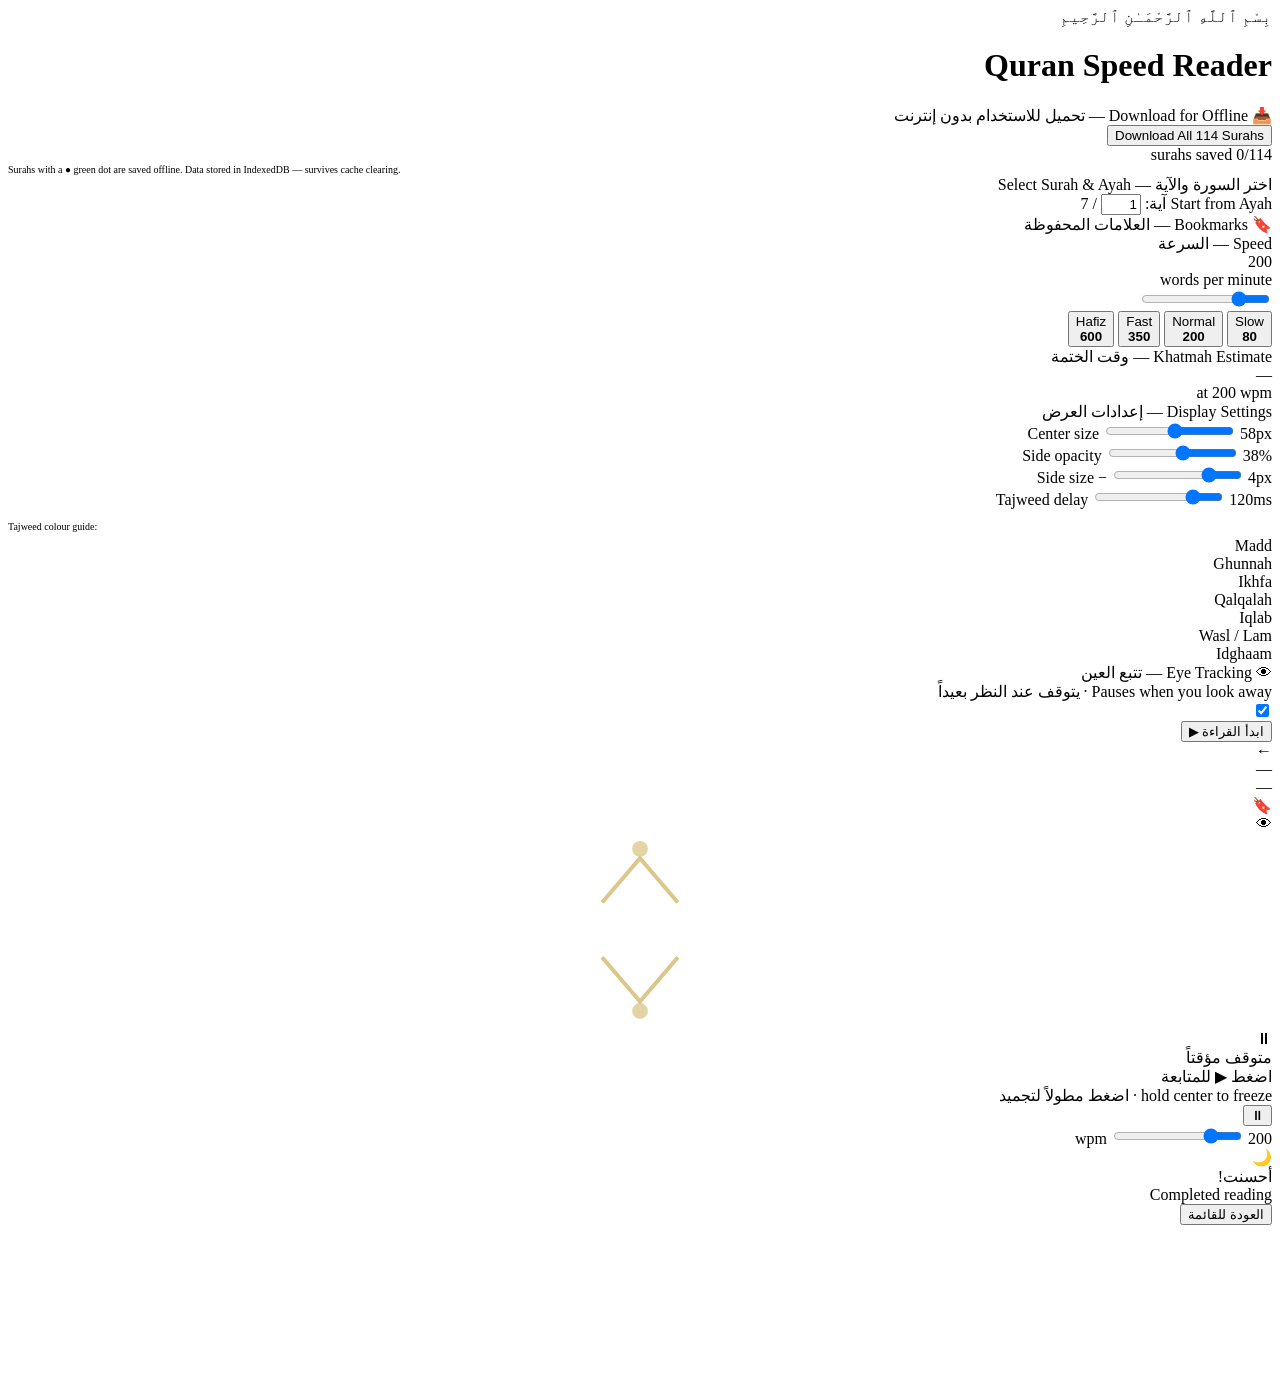
==== index.html @ ff4be300 "Add files via upload" ====
<!DOCTYPE html>
<html lang="ar" dir="rtl">
<head>
<meta charset="UTF-8">
<meta name="viewport" content="width=device-width, initial-scale=1.0, maximum-scale=1.0, user-scalable=no">
<meta name="theme-color" content="#080a0d">
<meta name="apple-mobile-web-app-capable" content="yes">
<meta name="apple-mobile-web-app-status-bar-style" content="black-translucent">
<meta name="apple-mobile-web-app-title" content="QuranReader">
<title>قارئ القرآن السريع</title>
<link rel="manifest" href="./manifest.json">
<link rel="apple-touch-icon" href="./icons/icon-192.png">
<link rel="preconnect" href="https://fonts.googleapis.com">
<link href="https://fonts.googleapis.com/css2?family=Amiri:wght@400;700&family=Cairo:wght@300;400;600&display=swap" rel="stylesheet">
<link rel="stylesheet" href="./css/style.css">
</head>
<body>

<!-- ══════════════════════════════════════
     SETUP SCREEN
══════════════════════════════════════ -->
<div class="screen" id="setupScreen">

  <div class="hdr">
    <div class="bismillah">بِسْمِ ٱللَّهِ ٱلرَّحْمَـٰنِ ٱلرَّحِيمِ</div>
    <div class="hdr-div"></div>
    <h1>Quran Speed Reader</h1>
  </div>

  <!-- ── Download for Offline ── -->
  <div class="card">
    <div class="clbl">📥 Download for Offline — تحميل للاستخدام بدون إنترنت</div>
    <div class="dl-row">
      <button class="dl-btn" id="downloadAllBtn" onclick="downloadAll()">
        Download All 114 Surahs
      </button>
      <div class="dl-progress">
        <div class="dl-bar-outer">
          <div class="dl-bar-inner" id="downloadProgressBar"></div>
        </div>
        <div class="dl-text" id="downloadProgressText">0/114 surahs saved</div>
      </div>
    </div>
    <div style="font-size:10px;color:var(--text-muted);direction:ltr">
      Surahs with a <span style="color:var(--green)">●</span> green dot are saved offline. Data stored in IndexedDB — survives cache clearing.
    </div>
  </div>

  <!-- ── Surah + Ayah ── -->
  <div class="card">
    <div class="clbl">اختر السورة والآية — Select Surah & Ayah</div>
    <div class="surah-grid" id="surahGrid"></div>
    <div class="ayah-row">
      <label>Start from Ayah آية:</label>
      <input type="number" id="ayahInput" value="1" min="1" max="7"
        oninput="onAyahInput(this.value)">
      <span id="ayahMax">/ 7</span>
    </div>
  </div>

  <!-- ── Bookmarks ── -->
  <div class="card">
    <div class="clbl">🔖 Bookmarks — العلامات المحفوظة</div>
    <div class="bm-list" id="bmList"></div>
  </div>

  <!-- ── Speed ── -->
  <div class="card">
    <div class="clbl">Speed — السرعة</div>
    <div class="spd-num" id="spdNum">200</div>
    <div class="spd-unit">words per minute</div>
    <input type="range" id="spdSlider" min="50" max="800" value="200" step="10"
      oninput="onSpdSlider(this.value)">
    <div class="presets">
      <button class="pbtn" onclick="setSpd(80)">Slow<br><b style="color:var(--gold)">80</b></button>
      <button class="pbtn" onclick="setSpd(200)">Normal<br><b style="color:var(--gold)">200</b></button>
      <button class="pbtn" onclick="setSpd(350)">Fast<br><b style="color:var(--gold)">350</b></button>
      <button class="pbtn" onclick="setSpd(600)">Hafiz<br><b style="color:var(--gold)">600</b></button>
    </div>
  </div>

  <!-- ── Khatmah ── -->
  <div class="kbox">
    <div class="klbl">Khatmah Estimate — وقت الختمة</div>
    <div id="kTime">—</div>
    <div id="kSub">at 200 wpm</div>
  </div>

  <!-- ── Display Settings ── -->
  <div class="card">
    <div class="clbl">Display Settings — إعدادات العرض</div>
    <div class="srow">
      <label>Center size</label>
      <input type="range" id="centerSizeSlider" min="32" max="90" value="58" step="2" oninput="onCenterSize(this.value)">
      <span id="centerSizeVal">58px</span>
    </div>
    <div class="srow">
      <label>Side opacity</label>
      <input type="range" id="sideOpacitySlider" min="10" max="80" value="38" step="2" oninput="onSideOpacity(this.value)">
      <span id="sideOpacityVal">38%</span>
    </div>
    <div class="srow">
      <label>Side size −</label>
      <input type="range" id="sideSizeDiffSlider" min="0" max="18" value="4" step="1" oninput="onSideSizeDiff(this.value)">
      <span id="sideSizeDiffVal">4px</span>
    </div>
    <div class="srow">
      <label>Tajweed delay</label>
      <input type="range" id="tajweedSlider" min="0" max="600" value="120" step="10" oninput="onTajweedDelay(this.value)">
      <span id="tajweedVal">120ms</span>
    </div>

    <!-- Tajweed colour legend -->
    <div style="margin-top:12px;font-size:10px;color:var(--text-dim);direction:ltr;margin-bottom:5px">Tajweed colour guide:</div>
    <div class="tj-legend">
      <div class="tj-item"><div class="tj-dot" style="background:#537FFF"></div>Madd</div>
      <div class="tj-item"><div class="tj-dot" style="background:#FF7E1E"></div>Ghunnah</div>
      <div class="tj-item"><div class="tj-dot" style="background:#9400D3"></div>Ikhfa</div>
      <div class="tj-item"><div class="tj-dot" style="background:#DD6600"></div>Qalqalah</div>
      <div class="tj-item"><div class="tj-dot" style="background:#FF0080"></div>Iqlab</div>
      <div class="tj-item"><div class="tj-dot" style="background:#9c9c9c"></div>Wasl / Lam</div>
      <div class="tj-item"><div class="tj-dot" style="background:#008000"></div>Idghaam</div>
    </div>
  </div>

  <!-- ── Eye Tracking ── -->
  <div class="card">
    <div class="trow">
      <div>
        <div class="tlbl">👁 Eye Tracking — تتبع العين</div>
        <div class="tsub">Pauses when you look away · يتوقف عند النظر بعيداً</div>
      </div>
      <label class="tog">
        <input type="checkbox" id="eyeToggle" checked onchange="onEyeToggle(this.checked)">
        <span class="ttrack"></span>
      </label>
    </div>
  </div>

  <button class="startbtn" id="startBtn" onclick="startReading()">ابدأ القراءة ▶</button>
</div>


<!-- ══════════════════════════════════════
     READER SCREEN
══════════════════════════════════════ -->
<div class="screen hidden" id="readerScreen">

  <!-- Top bar -->
  <div class="rbar">
    <div class="iconbtn" onclick="goBack()">←</div>
    <div class="rinfo">
      <div class="rsname" id="rSurahName">—</div>
      <div class="rvinfo" id="rInfo">—</div>
    </div>
    <div class="iconbtn" id="bmBtn" onclick="addBookmark()">🔖</div>
    <div class="iconbtn" id="eyeIco">👁</div>
  </div>

  <!-- Progress -->
  <div class="pbar-o"><div class="pbar-i" id="pbar" style="width:0%"></div></div>

  <!-- Word stage -->
  <div class="stage" id="stage"
    ontouchstart="onHoldStart(event)" ontouchend="onHoldEnd(event)"
    onmousedown="onHoldStart(event)" onmouseup="onHoldEnd(event)" onmouseleave="onHoldEnd(event)">

    <!-- Top focus line -->
    <svg class="focus-svg" viewBox="0 0 400 30" preserveAspectRatio="xMidYMid meet">
      <defs>
        <linearGradient id="fgTop" x1="0%" y1="0%" x2="100%" y2="0%">
          <stop offset="0%"   stop-color="transparent"/>
          <stop offset="38%"  stop-color="#7a6330" stop-opacity=".45"/>
          <stop offset="50%"  stop-color="#c9a84c" stop-opacity=".85"/>
          <stop offset="62%"  stop-color="#7a6330" stop-opacity=".45"/>
          <stop offset="100%" stop-color="transparent"/>
        </linearGradient>
      </defs>
      <!-- Main horizontal line -->
      <line x1="0" y1="22" x2="400" y2="22" stroke="url(#fgTop)" stroke-width="1"/>
      <!-- Center pointer (chevron pointing down toward words) -->
      <polyline points="188,22 200,8 212,22" fill="none" stroke="#c9a84c" stroke-width="1.3" stroke-linejoin="round" opacity=".65"/>
      <circle cx="200" cy="5" r="2.5" fill="#c9a84c" opacity=".5"/>
    </svg>

    <!-- Word rail: slots generated dynamically by JS based on available width -->
    <div class="word-rail" id="wordRail"></div>

    <!-- Bottom focus line -->
    <svg class="focus-svg" viewBox="0 0 400 30" preserveAspectRatio="xMidYMid meet">
      <defs>
        <linearGradient id="fgBot" x1="0%" y1="0%" x2="100%" y2="0%">
          <stop offset="0%"   stop-color="transparent"/>
          <stop offset="38%"  stop-color="#7a6330" stop-opacity=".45"/>
          <stop offset="50%"  stop-color="#c9a84c" stop-opacity=".85"/>
          <stop offset="62%"  stop-color="#7a6330" stop-opacity=".45"/>
          <stop offset="100%" stop-color="transparent"/>
        </linearGradient>
      </defs>
      <line x1="0" y1="8" x2="400" y2="8" stroke="url(#fgBot)" stroke-width="1"/>
      <polyline points="188,8 200,22 212,8" fill="none" stroke="#c9a84c" stroke-width="1.3" stroke-linejoin="round" opacity=".65"/>
      <circle cx="200" cy="25" r="2.5" fill="#c9a84c" opacity=".5"/>
    </svg>

    <!-- Pause overlay -->
    <div class="poverlay" id="poverlay">
      <div class="pico" id="pIco">⏸</div>
      <div class="ptxt" id="pTxt">متوقف مؤقتاً</div>
      <div class="psub" id="pSub">اضغط ▶ للمتابعة</div>
    </div>

    <div class="hold-hint">hold center to freeze · اضغط مطولاً لتجميد</div>
  </div>

  <!-- Controls -->
  <div class="cbar">
    <button class="playbtn" id="playBtn" onclick="togglePlay()">⏸</button>
    <div class="crow">
      <span class="smlbl">wpm</span>
      <input type="range" id="miniSlider" min="50" max="800" value="200" step="10"
        oninput="onMiniSpd(this.value)">
      <span id="miniVal">200</span>
    </div>
  </div>
</div>


<!-- ══════════════════════════════════════
     DONE SCREEN
══════════════════════════════════════ -->
<div class="screen hidden" id="doneScreen">
  <div class="dico">🌙</div>
  <div class="dtitle">أحسنت!</div>
  <div class="dsub" id="doneMsg">Completed reading</div>
  <button class="dbtn" onclick="goBack()">العودة للقائمة</button>
</div>


<!-- Hidden camera elements -->
<video id="eyeVid" playsinline muted autoplay></video>
<canvas id="eyeCvs"></canvas>

<!-- Toast notification -->
<div id="toast"></div>

<!-- Scripts — order matters -->
<script src="./js/db.js"></script>
<script src="./js/eye.js"></script>
<script src="./js/app.js"></script>
<script>
  // Boot after DOM + scripts loaded
  document.addEventListener('DOMContentLoaded', boot);
</script>
</body>
</html>
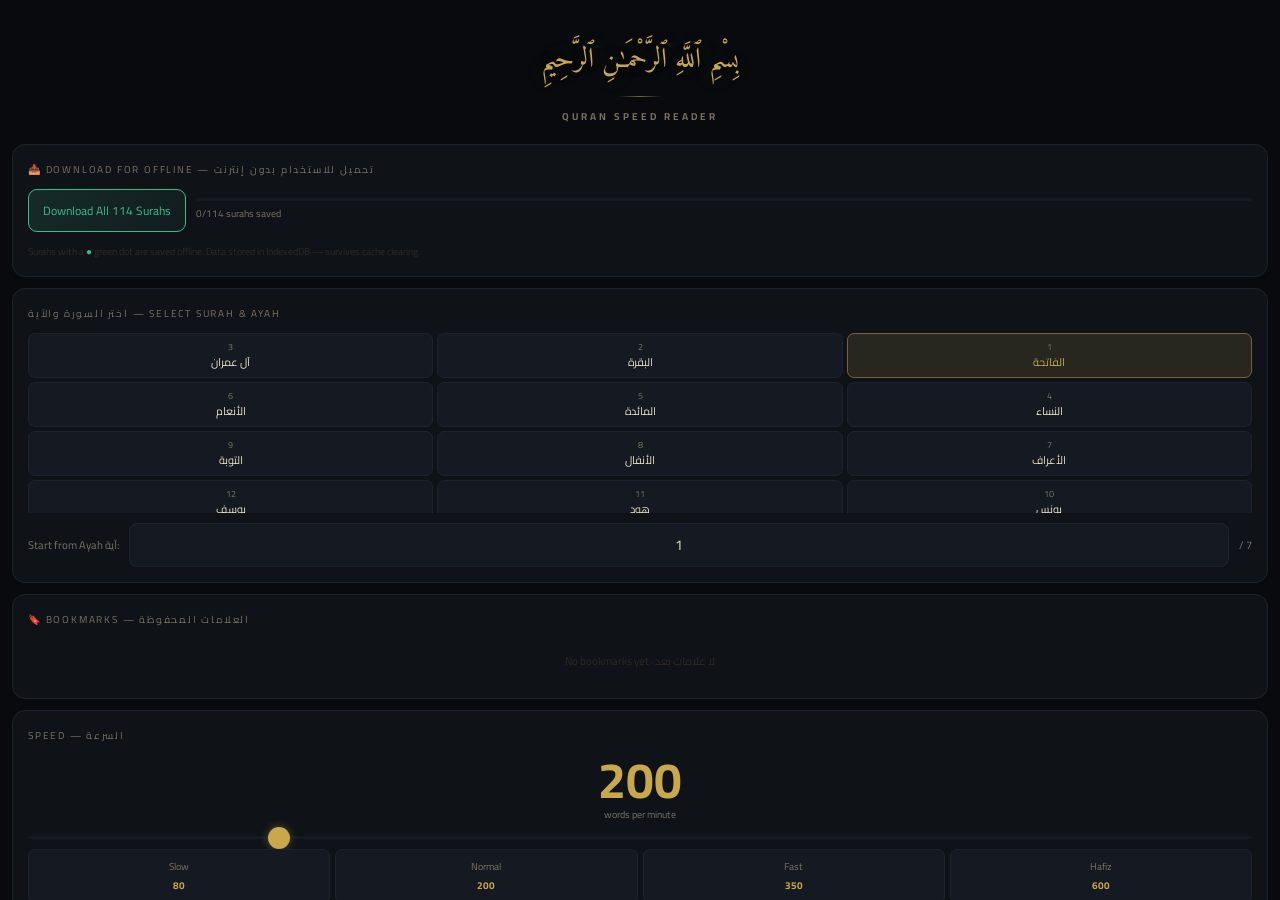
==== commit 82047a5e: "Add files via upload" ====
--- a/index.html
+++ b/index.html
@@ -183,8 +183,12 @@
       <circle cx="200" cy="5" r="2.5" fill="#c9a84c" opacity=".5"/>
     </svg>
 
-    <!-- Word rail: slots generated dynamically by JS based on available width -->
-    <div class="word-rail" id="wordRail"></div>
+    <!-- Word rail: 3 columns — past | CENTER | next -->
+    <div class="word-rail" id="wordRail">
+      <div class="word-rail-past" id="railPast"></div>
+      <div class="word-rail-center" id="railCenter"></div>
+      <div class="word-rail-next" id="railNext"></div>
+    </div>
 
     <!-- Bottom focus line -->
     <svg class="focus-svg" viewBox="0 0 400 30" preserveAspectRatio="xMidYMid meet">
--- a/css/style.css
+++ b/css/style.css
@@ -0,0 +1,264 @@
+/* ═══════════════════════════════════════════════════
+   style.css — Quran Speed Reader PWA
+═══════════════════════════════════════════════════ */
+:root {
+  --bg: #080a0d;
+  --surface: #0f1318;
+  --surface2: #151a22;
+  --border: #1c2330;
+  --gold: #c9a84c;
+  --gold-dim: #7a6330;
+  --gold-bright: #e8c96a;
+  --text: #e8dfc8;
+  --text-dim: #7a7060;
+  --text-muted: #2e2820;
+  --green: #3dba87;
+  --red: #e05555;
+  --r: 13px;
+  --center-size: 58px;
+  --side-opacity: 0.38;
+  --side-size-diff: 4px;
+}
+
+* { box-sizing: border-box; margin: 0; padding: 0; -webkit-tap-highlight-color: transparent; user-select: none; -webkit-user-select: none; }
+html, body { height: 100%; overflow: hidden; }
+body { background: var(--bg); color: var(--text); font-family: 'Cairo', sans-serif; display: flex; flex-direction: column; }
+
+/* ── SCREENS ── */
+.screen { position: absolute; inset: 0; display: flex; flex-direction: column; transition: opacity .3s, transform .3s; overflow-y: auto; overflow-x: hidden; }
+.screen.hidden { opacity: 0; pointer-events: none; transform: scale(.97); }
+
+/* ══════════════════════════════════════
+   SETUP SCREEN
+══════════════════════════════════════ */
+#setupScreen { padding-bottom: 56px; }
+.hdr { text-align: center; padding: 36px 20px 18px; }
+.bismillah { font-family: 'Amiri', serif; font-size: clamp(19px, 5.5vw, 28px); color: var(--gold); line-height: 1.8; text-shadow: 0 0 28px rgba(201,168,76,.22); }
+.hdr h1 { font-size: 10px; color: var(--text-dim); letter-spacing: 3px; text-transform: uppercase; direction: ltr; margin-top: 6px; }
+.hdr-div { width: 44px; height: 1px; background: linear-gradient(90deg, transparent, var(--gold-dim), transparent); margin: 10px auto; }
+
+.card { margin: 0 12px 11px; background: var(--surface); border: 1px solid var(--border); border-radius: var(--r); padding: 15px; }
+.clbl { font-size: 10px; color: var(--text-dim); letter-spacing: 1.8px; text-transform: uppercase; margin-bottom: 10px; direction: ltr; }
+
+/* Surah grid */
+.surah-grid { display: grid; grid-template-columns: repeat(3, 1fr); gap: 4px; max-height: 180px; overflow-y: auto; margin-bottom: 10px; }
+.sgbtn { background: var(--surface2); border: 1px solid var(--border); border-radius: 7px; padding: 7px 4px; color: var(--text); font-family: 'Cairo', sans-serif; font-size: 11px; cursor: pointer; text-align: center; line-height: 1.4; transition: border-color .12s, background .12s, color .12s; position: relative; }
+.sgbtn.sel { background: rgba(201,168,76,.13); border-color: var(--gold-dim); color: var(--gold); }
+/* Green dot = downloaded (offline available) */
+.sgbtn.downloaded::after { content: ''; position: absolute; top: 3px; left: 4px; width: 5px; height: 5px; border-radius: 50%; background: var(--green); opacity: .7; }
+.sgbtn .n { display: block; font-size: 9px; color: var(--text-dim); margin-bottom: 1px; }
+
+/* Ayah row */
+.ayah-row { display: flex; align-items: center; gap: 10px; direction: ltr; margin-top: 8px; }
+.ayah-row label { font-size: 11px; color: var(--text-dim); white-space: nowrap; }
+#ayahInput { flex: 1; background: var(--surface2); border: 1px solid var(--border); border-radius: 8px; color: var(--text); font-family: 'Cairo', sans-serif; font-size: 14px; padding: 8px 10px; outline: none; text-align: center; -moz-appearance: textfield; }
+#ayahInput::-webkit-inner-spin-button, #ayahInput::-webkit-outer-spin-button { -webkit-appearance: none; }
+#ayahInput:focus { border-color: var(--gold-dim); }
+#ayahMax { font-size: 11px; color: var(--text-dim); }
+
+/* Download section */
+.dl-row { display: flex; align-items: center; gap: 10px; direction: ltr; margin-bottom: 10px; }
+.dl-btn { background: linear-gradient(135deg, rgba(61,186,135,.15), rgba(61,186,135,.05)); border: 1px solid var(--green); border-radius: 9px; color: var(--green); font-family: 'Cairo', sans-serif; font-size: 12px; padding: 9px 14px; cursor: pointer; flex-shrink: 0; transition: all .15s; }
+.dl-btn:active { transform: scale(.97); }
+.dl-btn:disabled { opacity: .5; cursor: default; }
+.dl-progress { flex: 1; }
+.dl-bar-outer { height: 3px; background: var(--surface2); border-radius: 2px; margin-bottom: 3px; }
+.dl-bar-inner { height: 100%; background: var(--green); border-radius: 2px; width: 0%; transition: width .3s; }
+.dl-text { font-size: 10px; color: var(--text-dim); direction: ltr; }
+
+/* Bookmarks */
+.bm-list { display: flex; flex-direction: column; gap: 5px; max-height: 140px; overflow-y: auto; }
+.bm-item { display: flex; align-items: center; gap: 8px; background: var(--surface2); border: 1px solid var(--border); border-radius: 9px; padding: 9px 11px; cursor: pointer; transition: border-color .12s; direction: ltr; }
+.bm-item:hover { border-color: var(--gold-dim); }
+.bm-go { flex: 1; text-align: right; direction: rtl; }
+.bm-name { font-family: 'Amiri', serif; font-size: 14px; color: var(--gold); }
+.bm-pos { font-size: 10px; color: var(--text-dim); margin-top: 1px; }
+.bm-del { background: none; border: none; color: var(--text-muted); font-size: 15px; cursor: pointer; padding: 0 2px; flex-shrink: 0; line-height: 1; }
+.bm-del:hover { color: var(--red); }
+.bm-empty { font-size: 11px; color: var(--text-muted); text-align: center; padding: 12px; direction: ltr; }
+
+/* Speed */
+.spd-num { font-size: clamp(34px, 10vw, 50px); font-weight: 700; color: var(--gold); line-height: 1; direction: ltr; text-align: center; }
+.spd-unit { font-size: 10px; color: var(--text-dim); direction: ltr; text-align: center; margin-bottom: 12px; }
+input[type=range] { -webkit-appearance: none; appearance: none; width: 100%; height: 3px; border-radius: 2px; background: var(--surface2); outline: none; direction: ltr; display: block; }
+input[type=range]::-webkit-slider-thumb { -webkit-appearance: none; width: 22px; height: 22px; border-radius: 50%; background: var(--gold); cursor: pointer; box-shadow: 0 0 9px rgba(201,168,76,.38); }
+.presets { display: flex; gap: 5px; margin-top: 10px; direction: ltr; }
+.pbtn { flex: 1; background: var(--surface2); border: 1px solid var(--border); border-radius: 7px; padding: 7px 2px; color: var(--text-dim); font-family: 'Cairo', sans-serif; font-size: 10px; cursor: pointer; text-align: center; transition: border-color .12s; }
+.pbtn:active { border-color: var(--gold-dim); color: var(--gold); }
+
+/* Khatmah */
+.kbox { margin: 0 12px 11px; background: linear-gradient(135deg, rgba(201,168,76,.07), rgba(201,168,76,.02)); border: 1px solid var(--gold-dim); border-radius: var(--r); padding: 15px; text-align: center; }
+.klbl { font-size: 10px; color: var(--text-dim); letter-spacing: 1px; text-transform: uppercase; direction: ltr; margin-bottom: 4px; }
+#kTime { font-size: clamp(20px, 5.5vw, 28px); font-weight: 700; color: var(--gold); direction: ltr; }
+#kSub { font-size: 10px; color: var(--text-dim); margin-top: 2px; }
+
+/* Toggle */
+.trow { display: flex; align-items: center; justify-content: space-between; direction: ltr; padding: 2px 0; }
+.tlbl { font-size: 13px; color: var(--text); }
+.tsub { font-size: 10px; color: var(--text-dim); margin-top: 1px; }
+.tog { position: relative; width: 46px; height: 25px; flex-shrink: 0; }
+.tog input { opacity: 0; width: 0; height: 0; }
+.ttrack { position: absolute; inset: 0; background: var(--surface2); border: 1px solid var(--border); border-radius: 13px; cursor: pointer; transition: .22s; }
+.ttrack::after { content: ''; position: absolute; left: 3px; top: 3px; width: 17px; height: 17px; border-radius: 50%; background: var(--text-dim); transition: .22s; }
+.tog input:checked + .ttrack { background: rgba(61,186,135,.2); border-color: var(--green); }
+.tog input:checked + .ttrack::after { transform: translateX(21px); background: var(--green); }
+
+/* Settings sliders */
+.srow { display: flex; align-items: center; gap: 10px; direction: ltr; margin-top: 9px; }
+.srow label { font-size: 10px; color: var(--text-dim); min-width: 72px; }
+.srow input { flex: 1; }
+.srow span { font-size: 11px; color: var(--gold); min-width: 36px; text-align: right; }
+
+/* Tajweed legend */
+.tj-legend { display: flex; flex-wrap: wrap; gap: 6px 10px; margin-top: 10px; direction: ltr; }
+.tj-item { display: flex; align-items: center; gap: 4px; font-size: 10px; color: var(--text-dim); }
+.tj-dot { width: 8px; height: 8px; border-radius: 50%; flex-shrink: 0; }
+
+/* Start button */
+.startbtn { display: block; width: calc(100% - 24px); margin: 4px 12px 0; padding: 16px; background: linear-gradient(135deg, var(--gold), #a87c2a); border: none; border-radius: var(--r); color: #080a0d; font-family: 'Amiri', serif; font-size: 19px; font-weight: 700; cursor: pointer; box-shadow: 0 4px 18px rgba(201,168,76,.2); transition: all .12s; }
+.startbtn:active { transform: scale(.98); }
+.startbtn:disabled { opacity: .45; cursor: default; transform: none; }
+
+/* ══════════════════════════════════════
+   READER SCREEN
+══════════════════════════════════════ */
+#readerScreen { overflow: hidden; }
+.rbar { display: flex; align-items: center; gap: 8px; padding: 10px 12px 8px; border-bottom: 1px solid var(--border); flex-shrink: 0; direction: ltr; }
+.iconbtn { width: 34px; height: 34px; background: var(--surface); border: 1px solid var(--border); border-radius: 9px; display: flex; align-items: center; justify-content: center; cursor: pointer; color: var(--text-dim); font-size: 15px; flex-shrink: 0; transition: border-color .12s; }
+.iconbtn:active { border-color: var(--gold-dim); }
+.iconbtn.on { border-color: var(--green); }
+.iconbtn.away { border-color: var(--red); background: rgba(224,85,85,.08); }
+.rinfo { text-align: center; flex: 1; }
+.rsname { font-family: 'Amiri', serif; font-size: 15px; color: var(--gold); direction: rtl; }
+.rvinfo { font-size: 10px; color: var(--text-dim); direction: ltr; margin-top: 1px; }
+.pbar-o { height: 2px; background: var(--border); flex-shrink: 0; }
+.pbar-i { height: 100%; background: linear-gradient(90deg, var(--gold-dim), var(--gold)); transition: width .25s; }
+
+/* Stage */
+.stage { flex: 1; display: flex; flex-direction: column; align-items: center; justify-content: center; padding: 0 10px; position: relative; min-height: 0; touch-action: none; overflow: hidden; }
+
+/* Focus lines SVG */
+.focus-svg { width: 100%; max-width: 900px; flex-shrink: 0; pointer-events: none; }
+
+/* ── WORD RAIL — 3-column grid for guaranteed centering ──
+   col 1 (1fr): past words  — flex row, words radiate RIGHT from center
+   col 2 (auto): CENTER word — always exactly in the middle
+   col 3 (1fr): next words  — flex row, words radiate LEFT from center
+   Both side columns are equal width so center can never drift.
+*/
+.word-rail {
+  display: grid;
+  grid-template-columns: 1fr auto 1fr;
+  align-items: center;
+  width: 100%;
+  overflow: visible;
+  flex-shrink: 0;
+  padding: 8px 0;
+}
+.word-rail-past {
+  display: flex;
+  align-items: center;
+  justify-content: flex-end;   /* words stack toward center on right */
+  direction: ltr;              /* LTR so closest word is rightmost = nearest center */
+  gap: clamp(8px, 2vw, 20px);
+  overflow: visible;
+  padding-right: clamp(8px, 2vw, 20px);
+}
+.word-rail-center {
+  display: flex;
+  align-items: center;
+  justify-content: center;
+  overflow: visible;
+}
+.word-rail-next {
+  display: flex;
+  align-items: center;
+  justify-content: flex-start; /* words stack toward center on left */
+  direction: rtl;              /* RTL so closest word is leftmost = nearest center */
+  gap: clamp(8px, 2vw, 20px);
+  overflow: visible;
+  padding-left: clamp(8px, 2vw, 20px);
+}
+
+/* Base word slot */
+.ws {
+  font-family: 'Amiri', serif;
+  white-space: nowrap;
+  flex-shrink: 0;
+  overflow: visible;
+  line-height: 1.5;
+  transition: opacity .15s ease, font-size .18s ease;
+  display: inline-block;
+  text-align: center;
+  color: var(--text);
+}
+.ws.hidden-slot { display: none; }
+.ws.center {
+  font-size: var(--center-size);
+  opacity: 1;
+  text-shadow: 0 0 32px rgba(201,168,76,.1);
+}
+/* Past words — fade going right */
+.ws.past-1 { opacity: var(--side-opacity);                font-size: calc(var(--center-size) - var(--side-size-diff)); }
+.ws.past-2 { opacity: calc(var(--side-opacity) * 0.68);   font-size: calc(var(--center-size) - var(--side-size-diff) - 3px); }
+.ws.past-3 { opacity: calc(var(--side-opacity) * 0.44);   font-size: calc(var(--center-size) - var(--side-size-diff) - 6px); }
+.ws.past-4 { opacity: calc(var(--side-opacity) * 0.24);   font-size: calc(var(--center-size) - var(--side-size-diff) - 9px); }
+/* Next/upcoming words — fade going left */
+.ws.next-1 { opacity: var(--side-opacity);                font-size: calc(var(--center-size) - var(--side-size-diff)); }
+.ws.next-2 { opacity: calc(var(--side-opacity) * 0.68);   font-size: calc(var(--center-size) - var(--side-size-diff) - 3px); }
+.ws.next-3 { opacity: calc(var(--side-opacity) * 0.44);   font-size: calc(var(--center-size) - var(--side-size-diff) - 6px); }
+.ws.next-4 { opacity: calc(var(--side-opacity) * 0.24);   font-size: calc(var(--center-size) - var(--side-size-diff) - 9px); }
+
+/* Frozen state: all words same size + fully visible */
+.stage.frozen .ws,
+.stage.frozen .word-rail-center .ws {
+  opacity: 1 !important;
+  font-size: var(--center-size) !important;
+  text-shadow: none;
+}
+
+@keyframes wordPop {
+  0%   { opacity: 0; transform: scale(.87); }
+  65%  { transform: scale(1.04); }
+  100% { opacity: 1; transform: scale(1); }
+}
+.ws.center.pop { animation: wordPop .18s ease-out forwards; }
+
+/* Pause overlay */
+.poverlay { position: absolute; inset: 0; background: rgba(8,10,13,.88); display: flex; flex-direction: column; align-items: center; justify-content: center; gap: 8px; opacity: 0; pointer-events: none; transition: opacity .22s; backdrop-filter: blur(4px); z-index: 20; }
+.poverlay.show { opacity: 1; pointer-events: auto; }
+.pico { font-size: 42px; }
+.ptxt { font-size: 15px; color: var(--text-dim); font-weight: 600; direction: rtl; }
+.psub { font-size: 11px; color: var(--text-muted); direction: rtl; }
+
+/* Hold hint */
+.hold-hint { position: absolute; bottom: 8px; left: 50%; transform: translateX(-50%); font-size: 9px; color: var(--text-muted); direction: ltr; pointer-events: none; white-space: nowrap; letter-spacing: .5px; }
+
+/* Controls */
+.cbar { padding: 8px 12px 20px; border-top: 1px solid var(--border); flex-shrink: 0; direction: ltr; }
+.playbtn { width: 52px; height: 52px; border-radius: 50%; background: linear-gradient(135deg, var(--gold), #a87c2a); border: none; color: #080a0d; font-size: 20px; cursor: pointer; display: flex; align-items: center; justify-content: center; margin: 0 auto 8px; box-shadow: 0 4px 14px rgba(201,168,76,.26); transition: transform .1s; }
+.playbtn:active { transform: scale(.9); }
+.crow { display: flex; align-items: center; gap: 8px; }
+.smlbl { font-size: 10px; color: var(--text-dim); white-space: nowrap; flex-shrink: 0; }
+#miniSlider { flex: 1; }
+#miniVal { font-size: 12px; color: var(--gold); font-weight: 700; min-width: 30px; text-align: right; flex-shrink: 0; }
+
+/* ══════════════════════════════════════
+   DONE SCREEN
+══════════════════════════════════════ */
+#doneScreen { align-items: center; justify-content: center; text-align: center; padding: 40px 24px; overflow: hidden; }
+.dico { font-size: 60px; margin-bottom: 16px; animation: pk 2s ease infinite; }
+@keyframes pk { 0%,100% { transform: scale(1); } 50% { transform: scale(1.06); } }
+.dtitle { font-family: 'Amiri', serif; font-size: 26px; color: var(--gold); margin-bottom: 8px; }
+.dsub { font-size: 12px; color: var(--text-dim); margin-bottom: 28px; }
+.dbtn { background: var(--surface); border: 1px solid var(--gold-dim); border-radius: var(--r); padding: 12px 28px; color: var(--gold); font-family: 'Cairo', sans-serif; font-size: 14px; cursor: pointer; }
+.dbtn:active { transform: scale(.97); }
+
+/* ══════════════════════════════════════
+   GLOBAL
+══════════════════════════════════════ */
+#toast { position: fixed; bottom: 78px; left: 50%; transform: translateX(-50%); background: rgba(20,25,34,.97); border: 1px solid var(--border); border-radius: 10px; padding: 9px 16px; font-size: 12px; color: var(--text-dim); direction: ltr; opacity: 0; transition: opacity .25s; pointer-events: none; z-index: 999; white-space: pre-wrap; max-width: 84vw; text-align: center; }
+#toast.show { opacity: 1; }
+video, canvas { position: fixed; top: -9999px; left: -9999px; width: 1px; height: 1px; opacity: 0; pointer-events: none; }
+::-webkit-scrollbar { width: 2px; }
+::-webkit-scrollbar-thumb { background: var(--border); border-radius: 2px; }
